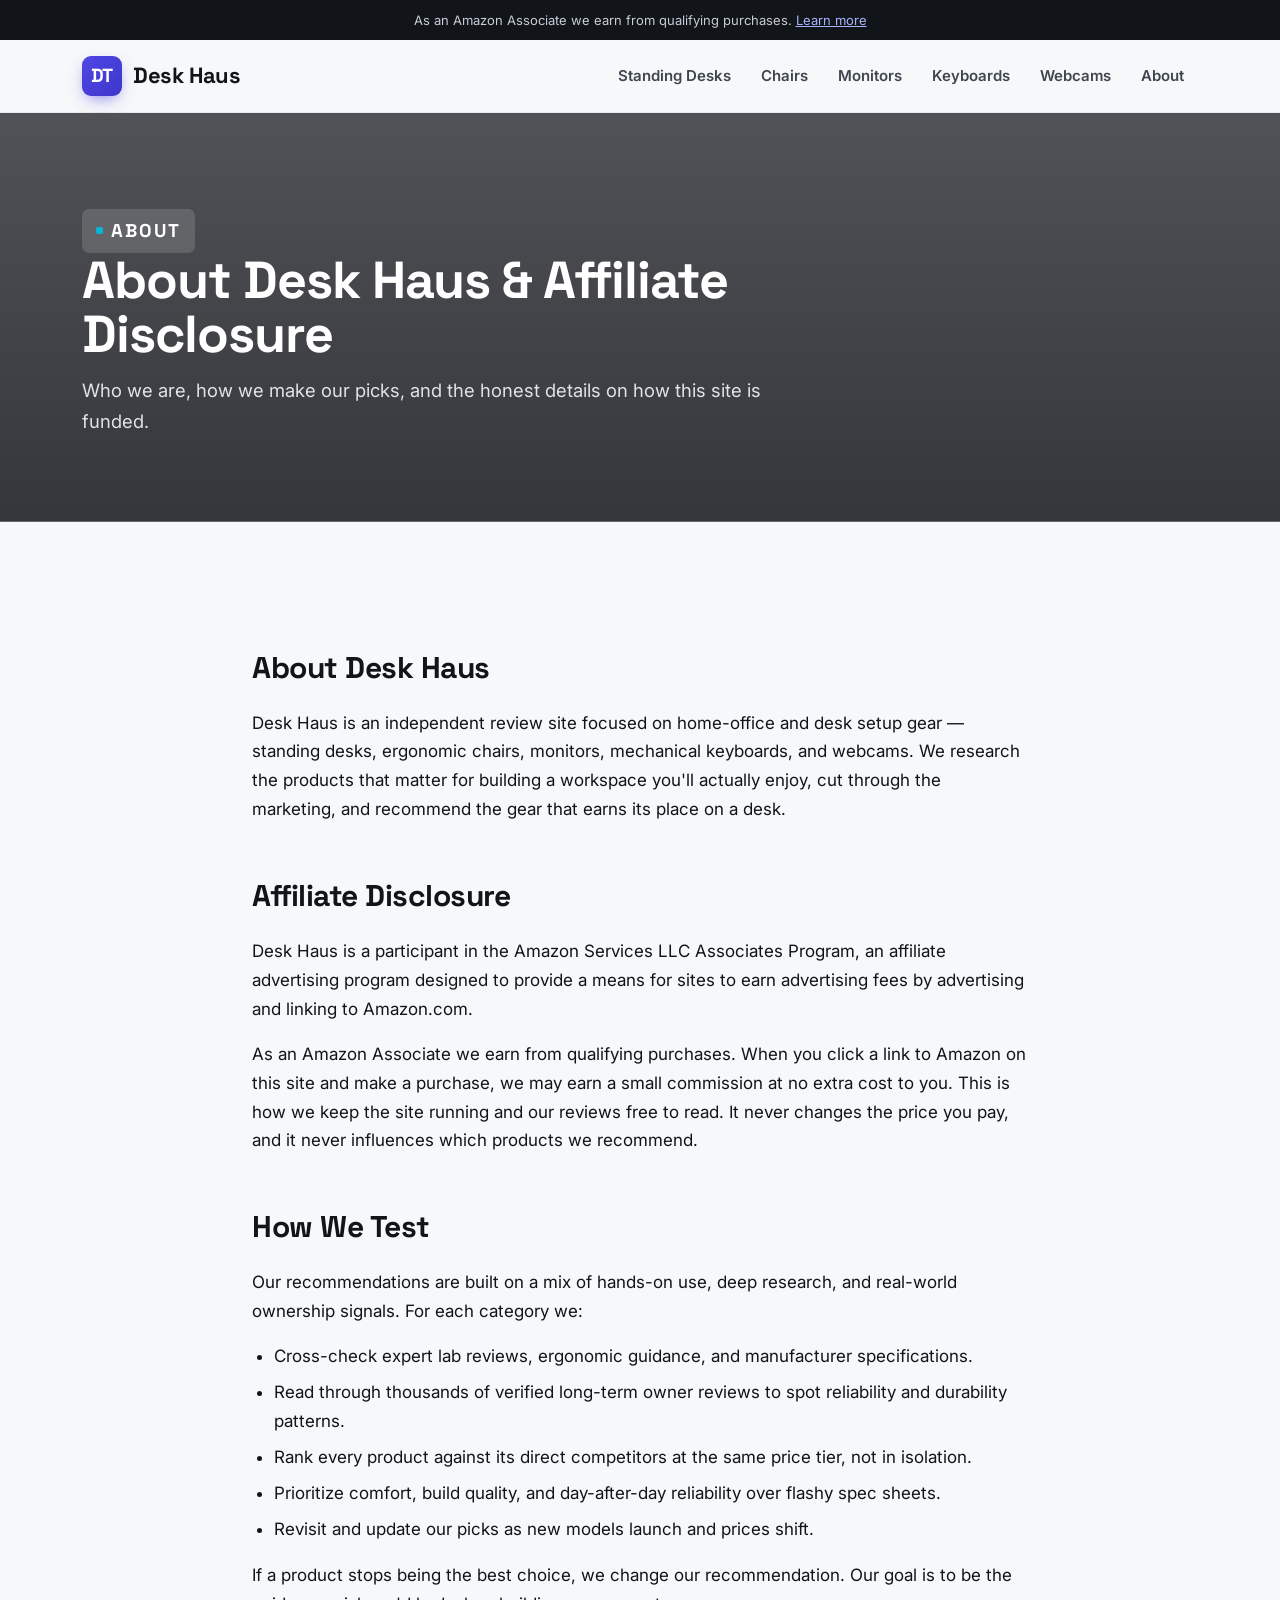
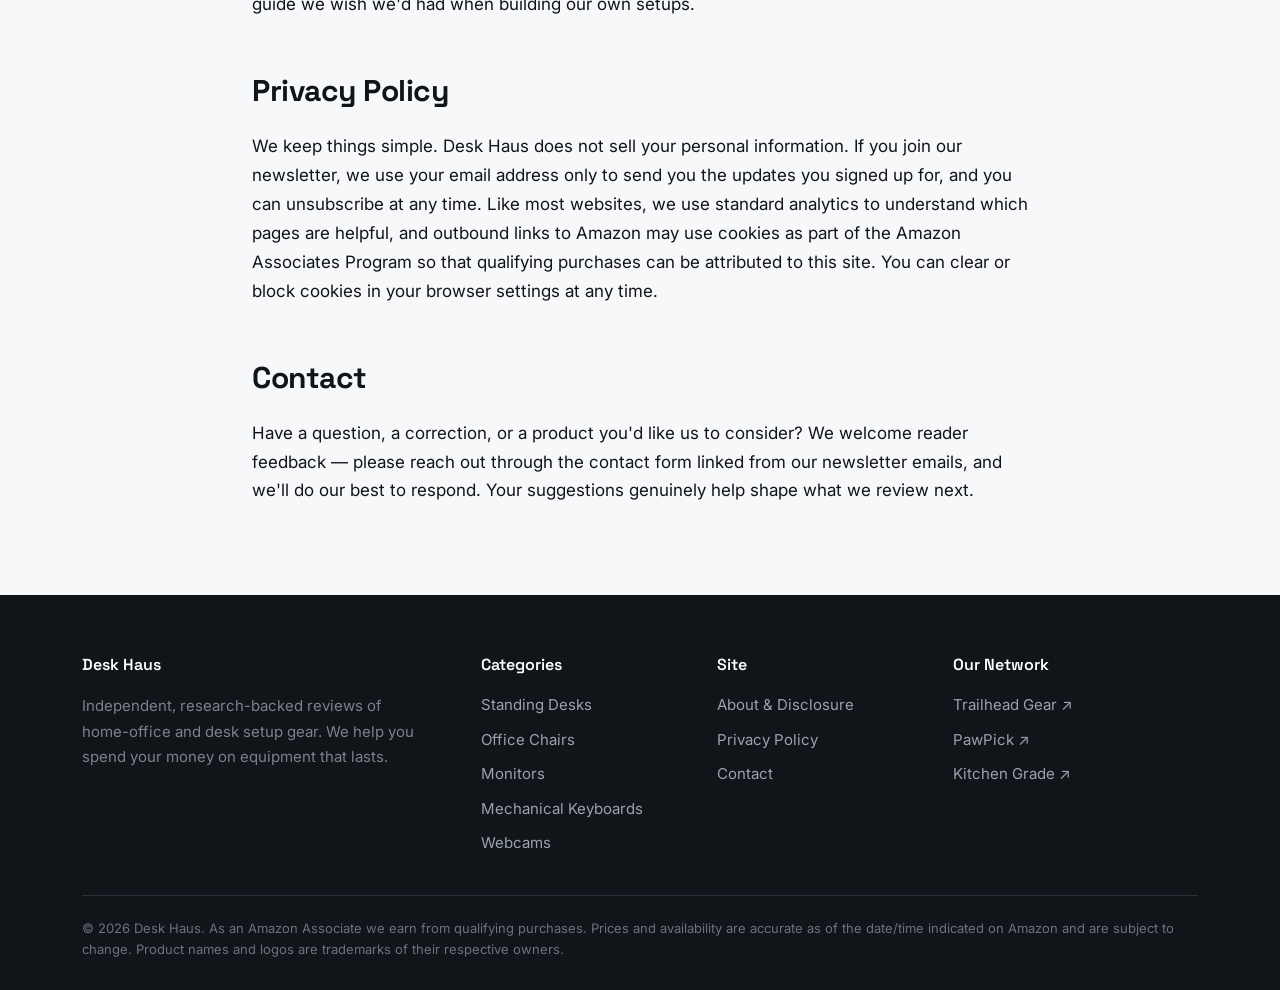
==== disclosure.html @ fbe8dcd6 "Initial commit: Desk Haus (v3 editorial + photo)" ====
<!DOCTYPE html>
<html lang="en">
<head>
<meta charset="UTF-8">
<meta name="viewport" content="width=device-width, initial-scale=1.0">
<title>About & Affiliate Disclosure — Desk Haus</title>
<meta name="description" content="About Desk Haus, our Amazon affiliate disclosure, how we test desk setup gear, our privacy policy, and how to contact us.">
<link rel="stylesheet" href="assets/styles.css">
</head>
<body>

<div class="topbar">As an Amazon Associate we earn from qualifying purchases. <a href="disclosure.html">Learn more</a></div>

<header class="site-header">
  <div class="wrap nav">
    <a href="index.html" class="brand"><span class="logo">DT</span> Desk Haus</a>
    <button class="nav-toggle" aria-label="Menu">☰</button>
    <nav class="nav-links">
      <a href="standing-desks.html">Standing Desks</a>
      <a href="office-chairs.html">Chairs</a>
      <a href="monitors.html">Monitors</a>
      <a href="mechanical-keyboards.html">Keyboards</a>
      <a href="webcams.html">Webcams</a>
      <a href="disclosure.html">About</a>
    </nav>
  </div>
</header>

<section class="article-head">
  <div class="wrap">
    <p class="eyebrow">About</p>
    <h1>About Desk Haus &amp; Affiliate Disclosure</h1>
    <p>Who we are, how we make our picks, and the honest details on how this site is funded.</p>
  </div>
</section>

<section>
  <div class="wrap prose">
    <h2>About Desk Haus</h2>
    <p>Desk Haus is an independent review site focused on home-office and desk setup gear — standing desks, ergonomic chairs, monitors, mechanical keyboards, and webcams. We research the products that matter for building a workspace you'll actually enjoy, cut through the marketing, and recommend the gear that earns its place on a desk.</p>

    <h2>Affiliate Disclosure</h2>
    <p>Desk Haus is a participant in the Amazon Services LLC Associates Program, an affiliate advertising program designed to provide a means for sites to earn advertising fees by advertising and linking to Amazon.com.</p>
    <p>As an Amazon Associate we earn from qualifying purchases. When you click a link to Amazon on this site and make a purchase, we may earn a small commission at no extra cost to you. This is how we keep the site running and our reviews free to read. It never changes the price you pay, and it never influences which products we recommend.</p>

    <h2>How We Test</h2>
    <p>Our recommendations are built on a mix of hands-on use, deep research, and real-world ownership signals. For each category we:</p>
    <ul>
      <li>Cross-check expert lab reviews, ergonomic guidance, and manufacturer specifications.</li>
      <li>Read through thousands of verified long-term owner reviews to spot reliability and durability patterns.</li>
      <li>Rank every product against its direct competitors at the same price tier, not in isolation.</li>
      <li>Prioritize comfort, build quality, and day-after-day reliability over flashy spec sheets.</li>
      <li>Revisit and update our picks as new models launch and prices shift.</li>
    </ul>
    <p>If a product stops being the best choice, we change our recommendation. Our goal is to be the guide we wish we'd had when building our own setups.</p>

    <h2 id="privacy">Privacy Policy</h2>
    <p>We keep things simple. Desk Haus does not sell your personal information. If you join our newsletter, we use your email address only to send you the updates you signed up for, and you can unsubscribe at any time. Like most websites, we use standard analytics to understand which pages are helpful, and outbound links to Amazon may use cookies as part of the Amazon Associates Program so that qualifying purchases can be attributed to this site. You can clear or block cookies in your browser settings at any time.</p>

    <h2 id="contact">Contact</h2>
    <p>Have a question, a correction, or a product you'd like us to consider? We welcome reader feedback — please reach out through the contact form linked from our newsletter emails, and we'll do our best to respond. Your suggestions genuinely help shape what we review next.</p>
  </div>
</section>

<footer class="site-footer">
  <div class="wrap">
    <div class="footer-grid">
      <div><h4>Desk Haus</h4><p style="color:#7c828d;max-width:340px;">Independent, research-backed reviews of home-office and desk setup gear. We help you spend your money on equipment that lasts.</p></div>
      <div><h4>Categories</h4><a href="standing-desks.html">Standing Desks</a><a href="office-chairs.html">Office Chairs</a><a href="monitors.html">Monitors</a><a href="mechanical-keyboards.html">Mechanical Keyboards</a><a href="webcams.html">Webcams</a></div>
      <div><h4>Site</h4><a href="disclosure.html">About &amp; Disclosure</a><a href="disclosure.html#privacy">Privacy Policy</a><a href="disclosure.html#contact">Contact</a></div>
      <div><h4>Our Network</h4><a href="https://www.trailhead-gear.com">Trailhead Gear ↗</a><a href="https://paw-pick.com">PawPick ↗</a><a href="https://kitchen-grade.com">Kitchen Grade ↗</a></div>
    </div>
    <div class="footer-disclaimer">© <span data-year>2026</span> Desk Haus. As an Amazon Associate we earn from qualifying purchases. Prices and availability are accurate as of the date/time indicated on Amazon and are subject to change. Product names and logos are trademarks of their respective owners.</div>
  </div>
</footer>

<script src="assets/main.js"></script>
</body>
</html>
---- assets/styles.css ----
/* ===========================================================
   Desk Haus — "Minimal Tech" editorial theme (v3)
   Photographic hero, featured #1 banner, rank numerals,
   Space Grotesk + Inter, light-gray + electric-indigo palette.
   =========================================================== */
@import url('https://fonts.googleapis.com/css2?family=Space+Grotesk:wght@500;600;700&family=Inter:wght@400;500;600;700&display=swap');

:root{
  --ink:#111418; --ink-soft:#3f4650;
  --indigo:#4f46e5; --indigo-dark:#3f37c9; --indigo-tint:#eceafe;
  --cyan:#06b6d4;
  --bg:#f7f8fa; --panel:#eef1f6; --card:#fff;
  --muted:#6b7280; --line:#e5e8ee; --good:#0f9d6b;
  --shadow-sm:0 1px 3px rgba(17,20,24,.06);
  --shadow:0 18px 40px -18px rgba(17,20,24,.28);
  --radius:10px; --maxw:1160px;
  --display:"Space Grotesk",system-ui,sans-serif; --body:"Inter",system-ui,sans-serif;
  --hero:url("https://images.unsplash.com/photo-1593062096033-9a26b09da705?auto=format&fit=crop&w=1700&q=72");
  --feature:url("https://images.unsplash.com/photo-1542038784456-1ea8e935640e?auto=format&fit=crop&w=1100&q=72");
}
*{box-sizing:border-box}
html{scroll-behavior:smooth}
body{margin:0;font-family:var(--body);color:var(--ink);background:var(--bg);line-height:1.7;font-size:17px;-webkit-font-smoothing:antialiased}
img{max-width:100%;display:block}
a{color:var(--indigo-dark)}
.wrap{max-width:var(--maxw);margin:0 auto;padding:0 22px}

.topbar{background:var(--ink);color:#c7ccd6;font-size:13px;text-align:center;padding:9px 14px}
.topbar a{color:#a5b4fc;text-decoration:underline}

.site-header{position:sticky;top:0;z-index:50;background:rgba(247,248,250,.85);backdrop-filter:saturate(150%) blur(12px);border-bottom:1px solid var(--line)}
.nav{display:flex;align-items:center;justify-content:space-between;height:72px}
.brand{display:flex;align-items:center;gap:11px;text-decoration:none;color:var(--ink);font-family:var(--display);font-weight:700;font-size:22px;letter-spacing:-.4px}
.brand .logo{width:40px;height:40px;border-radius:9px;background:linear-gradient(135deg,var(--indigo),var(--indigo-dark));display:grid;place-items:center;color:#fff;font-family:var(--display);font-weight:700;font-size:19px;box-shadow:0 6px 16px -5px rgba(79,70,229,.7)}
.nav-links{display:flex;gap:2px;align-items:center}
.nav-links a{text-decoration:none;color:var(--ink-soft);font-weight:600;font-size:15px;padding:9px 14px;border-radius:8px;transition:.16s}
.nav-links a:hover{background:var(--indigo-tint);color:var(--indigo-dark)}
.nav-toggle{display:none;background:none;border:0;font-size:27px;color:var(--ink);cursor:pointer}

/* ---------- Hero (photographic) ---------- */
.hero{position:relative;overflow:hidden;text-align:center;padding:120px 22px 112px;color:#fff;
  background:linear-gradient(180deg,rgba(10,12,18,.66),rgba(17,20,24,.82)),var(--hero);background-size:cover;background-position:center}
.hero>.wrap{position:relative}
.hero h1{font-family:var(--display);font-weight:700;font-size:clamp(38px,6vw,68px);line-height:1.02;margin:0 0 18px;letter-spacing:-1.4px}
.hero h1 em{font-style:normal;color:#a5b4fc}
.hero p{font-size:clamp(17px,2.2vw,21px);max-width:600px;margin:0 auto 30px;color:#dfe3ea}

/* ---------- Buttons ---------- */
.btn{display:inline-flex;align-items:center;gap:9px;background:linear-gradient(135deg,var(--indigo),var(--indigo-dark));color:#fff;text-decoration:none;font-family:var(--body);font-weight:700;padding:14px 26px;border-radius:9px;box-shadow:0 12px 24px -8px rgba(79,70,229,.6);transition:transform .15s,box-shadow .15s,filter .15s;border:0;cursor:pointer}
.btn::after{content:"→";transition:transform .15s}
.btn:hover{transform:translateY(-2px);box-shadow:0 18px 30px -8px rgba(79,70,229,.7);filter:saturate(1.08)}
.btn:hover::after{transform:translateX(3px)}
.btn-block{width:100%;justify-content:center}
.btn-ghost{background:#fff;color:var(--indigo-dark);box-shadow:var(--shadow-sm);border:1px solid var(--line)}
.btn-ghost::after{content:""}
.btn-ghost:hover{background:var(--indigo-tint)}

/* ---------- Sections ---------- */
section{padding:74px 0}
.section-head{text-align:center;max-width:680px;margin:0 auto 44px}
.section-head h2{font-family:var(--display);font-weight:700;font-size:clamp(28px,4vw,42px);margin:0 0 12px;letter-spacing:-.8px;line-height:1.08}
.section-head p{color:var(--muted);margin:0;font-size:17px}
.eyebrow{display:inline-flex;align-items:center;gap:8px;font-family:var(--display);font-weight:700;text-transform:uppercase;letter-spacing:2px;font-size:12px;color:var(--indigo-dark);background:var(--indigo-tint);padding:6px 14px;border-radius:7px;margin:0 0 16px}
.eyebrow::before{content:"";width:7px;height:7px;border-radius:2px;background:var(--cyan)}

/* ---------- Category grid ---------- */
.cat-grid{display:grid;grid-template-columns:repeat(4,1fr);gap:18px}
.cat-card{background:var(--card);border:1px solid var(--line);border-radius:var(--radius);padding:30px 20px;text-align:center;text-decoration:none;color:var(--ink);box-shadow:var(--shadow-sm);transition:transform .16s,box-shadow .16s,border-color .16s}
.cat-card .ic{display:inline-grid;place-items:center;width:64px;height:64px;border-radius:12px;background:var(--indigo-tint);font-size:30px;margin-bottom:14px;transition:.16s}
.cat-card:hover{transform:translateY(-5px);box-shadow:var(--shadow);border-color:var(--indigo)}
.cat-card:hover .ic{background:linear-gradient(135deg,var(--indigo),var(--indigo-dark))}
.cat-card h3{font-family:var(--display);font-weight:600;margin:0 0 4px;font-size:18px}
.cat-card span{color:var(--muted);font-size:14px}

/* ---------- Product grid + rank numerals ---------- */
.products{display:grid;grid-template-columns:repeat(3,1fr);gap:24px;counter-reset:rank}
.product{counter-increment:rank;background:var(--card);border:1px solid var(--line);border-radius:var(--radius);overflow:hidden;display:flex;flex-direction:column;box-shadow:var(--shadow-sm);transition:transform .2s,box-shadow .2s,border-color .2s;position:relative}
.product:hover{transform:translateY(-7px);box-shadow:var(--shadow);border-color:var(--indigo)}
.product .ribbon{position:absolute;top:13px;right:13px;background:var(--ink);color:#fff;font-family:var(--display);font-weight:700;font-size:11px;letter-spacing:.4px;text-transform:uppercase;padding:6px 12px;border-radius:7px;z-index:3;box-shadow:var(--shadow-sm)}
.product .thumb{height:148px;position:relative;font-size:0;background:linear-gradient(135deg,#1b1f27,#2a2f3a);border-bottom:1px solid var(--line);overflow:hidden}
.product .thumb::before{content:counter(rank,decimal-leading-zero);position:absolute;inset:0;display:grid;place-items:center;font-family:var(--display);font-weight:700;font-size:78px;color:rgba(165,180,252,.22);letter-spacing:1px}
.product .thumb::after{content:"";position:absolute;right:-24px;bottom:-28px;width:120px;height:120px;border-radius:50%;background:radial-gradient(circle,rgba(79,70,229,.55),transparent 70%)}
.product .body{padding:22px;display:flex;flex-direction:column;flex:1}
.product .cat-tag{font-family:var(--display);font-weight:700;font-size:12px;text-transform:uppercase;letter-spacing:1px;color:var(--indigo)}
.product h3{font-family:var(--display);font-weight:600;margin:7px 0 9px;font-size:20px;line-height:1.2}
.stars{color:#f5a623;font-size:15px;letter-spacing:2px;margin-bottom:10px}
.stars span{color:var(--muted);font-size:13px;letter-spacing:0;margin-left:6px;font-family:var(--body)}
.product p.why{font-size:15px;color:var(--ink-soft);margin:0 0 16px;flex:1}
.product .meta{display:flex;flex-wrap:wrap;gap:7px;margin-bottom:16px}
.tag{background:var(--panel);color:var(--ink-soft);font-weight:600;font-size:12px;padding:5px 11px;border-radius:7px}
.price{font-family:var(--display);font-weight:600;color:var(--ink);font-size:18px;margin-bottom:14px}
.price small{color:var(--muted);font-weight:500;font-family:var(--body);font-size:13px}

/* ---------- Featured #1 banner ---------- */
.products .product:first-child{grid-column:1/-1;flex-direction:row;align-items:stretch}
.products .product:first-child .thumb{flex:0 0 44%;height:auto;min-height:300px;border-bottom:0;border-right:1px solid var(--line);
  background:linear-gradient(120deg,rgba(17,20,24,.35),rgba(17,20,24,.1)),var(--feature);background-size:cover;background-position:center}
.products .product:first-child .thumb::before{font-size:120px;color:#fff;opacity:.94;text-shadow:0 4px 24px rgba(0,0,0,.5);justify-items:start;align-items:end;padding:24px}
.products .product:first-child .thumb::after{display:none}
.products .product:first-child .body{justify-content:center;padding:34px}
.products .product:first-child h3{font-size:28px}
.products .product:first-child p.why{font-size:16.5px;max-width:60ch}
.products .product:first-child .btn{align-self:flex-start;width:auto}

/* ---------- Comparison table ---------- */
.table-wrap{overflow-x:auto;border:1px solid var(--line);border-radius:var(--radius);box-shadow:var(--shadow-sm);background:#fff}
table.compare{width:100%;border-collapse:collapse;min-width:640px}
table.compare th,table.compare td{padding:15px 18px;text-align:left;border-bottom:1px solid var(--line);font-size:15px}
table.compare thead th{background:var(--ink);color:#fff;font-family:var(--display);font-weight:600;font-size:13.5px}
table.compare tbody tr:nth-child(even){background:var(--bg)}
table.compare td.name{font-family:var(--display);font-weight:600;color:var(--ink)}

/* ---------- Article ---------- */
.article-head{position:relative;overflow:hidden;color:#fff;padding:96px 0 84px;
  background:linear-gradient(180deg,rgba(10,12,18,.7),rgba(17,20,24,.85)),var(--hero);background-size:cover;background-position:center}
.article-head>.wrap{position:relative}
.article-head .eyebrow{background:rgba(255,255,255,.14);color:#fff}
.article-head .eyebrow::before{background:var(--cyan)}
.article-head h1{font-family:var(--display);font-weight:700;font-size:clamp(32px,5vw,52px);margin:0 0 14px;max-width:860px;letter-spacing:-1px;line-height:1.04}
.article-head p{color:#dfe3ea;max-width:720px;font-size:18.5px;margin:0}
.article-head .byline{margin-top:20px;font-size:14px;color:#aab2c0}
.prose{max-width:820px;margin:0 auto}
.prose h2{font-family:var(--display);font-weight:700;font-size:30px;margin:46px 0 16px;letter-spacing:-.5px}
.prose h3{font-family:var(--display);font-weight:600;color:var(--indigo-dark);font-size:22px;margin:30px 0 8px}
.prose p{margin:0 0 16px}
.prose ul{margin:0 0 18px;padding-left:22px}.prose li{margin-bottom:7px}
.prose a{color:var(--indigo-dark);font-weight:600;text-decoration:underline;text-decoration-color:var(--cyan);text-underline-offset:3px}
.toc{background:#fff;border:1px solid var(--line);border-left:4px solid var(--indigo);border-radius:9px;padding:22px 26px;box-shadow:var(--shadow-sm);margin:8px 0 32px}
.toc strong{font-family:var(--display);font-weight:600;display:block;margin-bottom:10px;font-size:17px}
.toc a{color:var(--indigo-dark);text-decoration:none;font-weight:600}.toc a:hover{text-decoration:underline}

/* ---------- Detailed pick ---------- */
.pick{background:#fff;border:1px solid var(--line);border-radius:var(--radius);box-shadow:var(--shadow-sm);padding:30px;margin:26px 0;display:grid;grid-template-columns:140px 1fr;gap:26px;align-items:start;transition:box-shadow .2s,transform .2s}
.pick:hover{box-shadow:var(--shadow);transform:translateY(-3px)}
.pick .pick-ic{font-size:64px;text-align:center;background:linear-gradient(135deg,#1b1f27,#2a2f3a);color:#a5b4fc;border-radius:12px;padding:24px 0}
.pick .award{display:inline-block;background:var(--indigo);color:#fff;font-family:var(--display);font-weight:700;font-size:12px;padding:6px 14px;border-radius:7px;text-transform:uppercase;letter-spacing:.5px;margin-bottom:10px}
.pick h3{font-family:var(--display);font-weight:600;margin:0 0 6px;font-size:24px}
.pick .pros-cons{display:grid;grid-template-columns:1fr 1fr;gap:18px;margin:16px 0}
.pick .pros-cons h4{font-family:var(--display);margin:0 0 6px;font-size:13px;text-transform:uppercase;letter-spacing:.5px}
.pick .pros h4{color:var(--good)}.pick .cons h4{color:var(--indigo-dark)}
.pick .pros-cons ul{margin:0;padding-left:18px;font-size:14px}

/* ---------- CTA ---------- */
.cta-band{position:relative;overflow:hidden;background:linear-gradient(135deg,var(--indigo-dark),#2a2f3a);color:#fff;text-align:center}
.cta-band::after{content:"";position:absolute;width:420px;height:420px;border-radius:50%;background:radial-gradient(circle,rgba(6,182,212,.4),transparent 70%);bottom:-160px;left:-80px}
.cta-band>.wrap{position:relative}
.cta-band h2{font-family:var(--display);font-weight:700;color:#fff}
.cta-band .section-head p{color:#cfd4e6}
.signup{display:flex;gap:12px;max-width:480px;margin:0 auto}
.signup input{flex:1;padding:15px 18px;border:0;border-radius:9px;font-size:16px;font-family:var(--body)}
.signup .btn{white-space:nowrap;background:var(--ink)}.signup .btn:hover{background:#05070b}
.signup-note{font-size:13px;color:#cfd4e6;margin-top:14px}

/* ---------- Trust ---------- */
.trust-grid{display:grid;grid-template-columns:repeat(3,1fr);gap:22px}
.trust{text-align:center;padding:30px 22px;background:#fff;border:1px solid var(--line);border-radius:var(--radius);box-shadow:var(--shadow-sm);transition:transform .16s,box-shadow .16s}
.trust:hover{transform:translateY(-5px);box-shadow:var(--shadow)}
.trust .ic{display:inline-grid;place-items:center;width:60px;height:60px;border-radius:12px;background:var(--indigo-tint);font-size:28px;margin-bottom:12px}
.trust h3{font-family:var(--display);font-weight:600;margin:0 0 6px;font-size:19px}
.trust p{color:var(--muted);font-size:15px;margin:0}

/* ---------- Footer ---------- */
.site-footer{background:var(--ink);color:#9aa2b1;padding:56px 0 30px;font-size:15px}
.footer-grid{display:grid;grid-template-columns:1.8fr 1fr 1fr 1.2fr;gap:32px;margin-bottom:30px}
.site-footer h4{font-family:var(--display);font-weight:600;color:#fff;margin:0 0 14px;font-size:16px}
.site-footer a{color:#9aa2b1;text-decoration:none;display:block;margin-bottom:9px;transition:.15s}
.site-footer a:hover{color:#a5b4fc;transform:translateX(2px)}
.footer-disclaimer{border-top:1px solid #2a2f3a;padding-top:22px;font-size:13px;color:#6b7280;line-height:1.6}

@media(max-width:900px){.cat-grid{grid-template-columns:repeat(2,1fr)}.products{grid-template-columns:repeat(2,1fr)}.products .product:first-child{flex-direction:column}.products .product:first-child .thumb{flex:auto;min-height:200px;border-right:0;border-bottom:1px solid var(--line)}.products .product:first-child .thumb::before{font-size:90px;padding:16px}.trust-grid{grid-template-columns:1fr;gap:14px}.footer-grid{grid-template-columns:1fr 1fr;gap:24px}}
@media(max-width:680px){.nav-links{display:none;position:absolute;top:72px;left:0;right:0;background:var(--bg);flex-direction:column;gap:0;padding:8px;border-bottom:1px solid var(--line);box-shadow:var(--shadow)}.nav-links.open{display:flex}.nav-links a{padding:13px}.nav-toggle{display:block}.products{grid-template-columns:1fr}.cat-grid{grid-template-columns:1fr 1fr}.pick{grid-template-columns:1fr}.pick .pick-ic{max-width:140px}.pick .pros-cons{grid-template-columns:1fr}.signup{flex-direction:column}.footer-grid{grid-template-columns:1fr}}
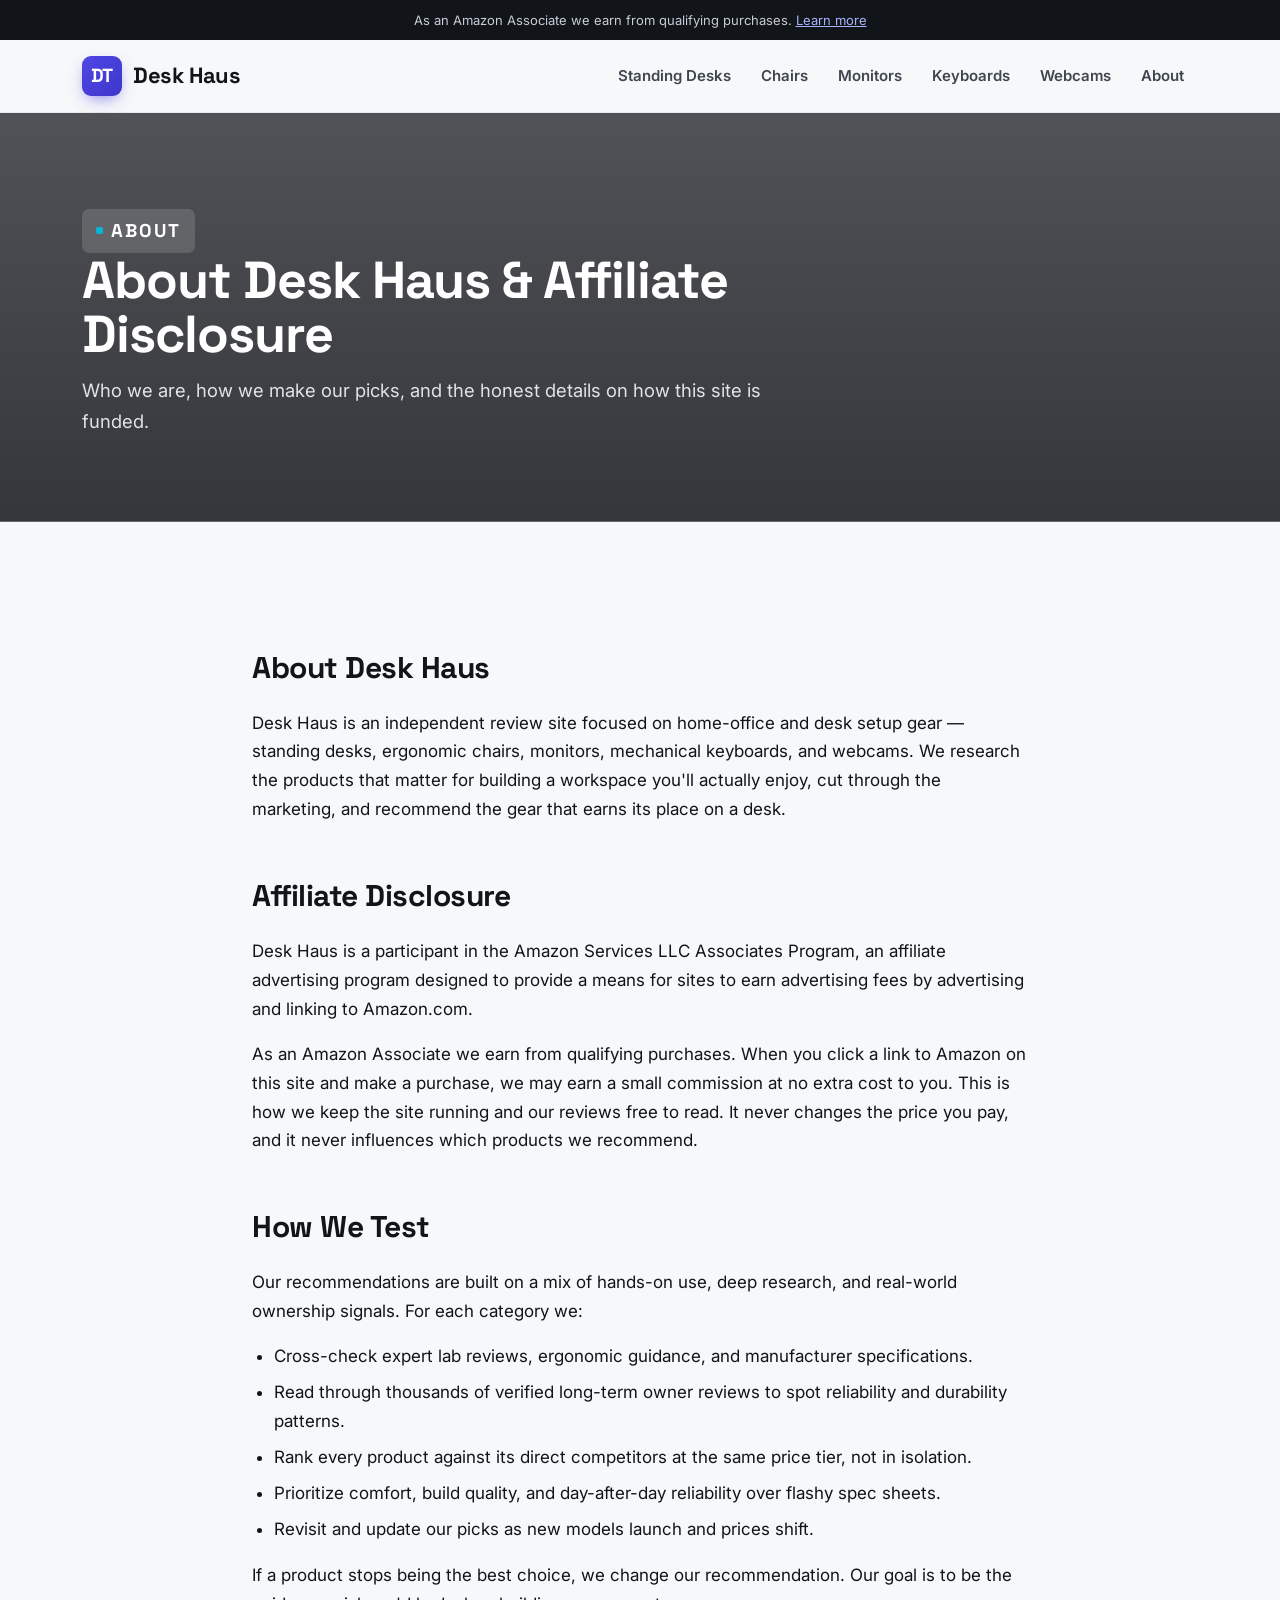
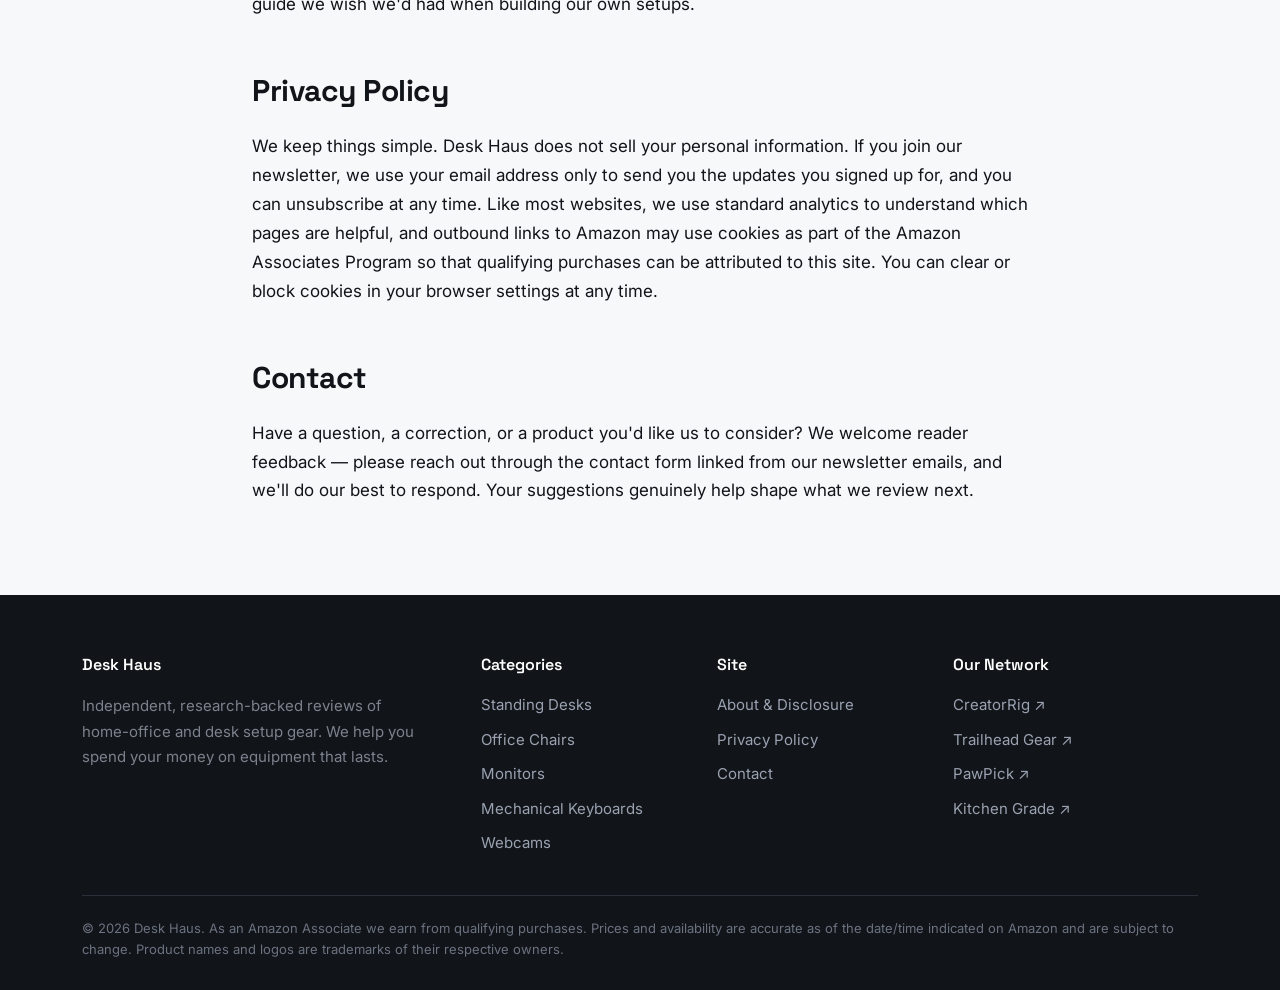
==== commit 66975456: "Add CreatorRig to network footer links" ====
--- a/disclosure.html
+++ b/disclosure.html
@@ -3,9 +3,23 @@
 <head>
 <meta charset="UTF-8">
 <meta name="viewport" content="width=device-width, initial-scale=1.0">
+<link rel="icon" type="image/svg+xml" href="/favicon.svg">
 <title>About & Affiliate Disclosure — Desk Haus</title>
 <meta name="description" content="About Desk Haus, our Amazon affiliate disclosure, how we test desk setup gear, our privacy policy, and how to contact us.">
+<link rel="canonical" href="https://desk-haus.com/disclosure.html">
+<meta property="og:type" content="website">
+<meta property="og:site_name" content="Desk Haus">
+<meta property="og:title" content="About & Affiliate Disclosure — Desk Haus">
+<meta property="og:description" content="About Desk Haus, our Amazon affiliate disclosure, how we test desk setup gear, our privacy policy, and how to contact us.">
+<meta property="og:url" content="https://desk-haus.com/disclosure.html">
+<meta name="twitter:card" content="summary_large_image">
+<meta name="twitter:title" content="About & Affiliate Disclosure — Desk Haus">
+<meta name="twitter:description" content="About Desk Haus, our Amazon affiliate disclosure, how we test desk setup gear, our privacy policy, and how to contact us.">
 <link rel="stylesheet" href="assets/styles.css">
+<script type="application/ld+json">
+{"@context": "https://schema.org","@graph": [{"@type": "BreadcrumbList","itemListElement": [{"@type": "ListItem","position": 1,"name": "Home","item": "https://desk-haus.com/"},{"@type": "ListItem","position": 2,"name": "About Desk Haus & Affiliate Disclosure","item": "https://desk-haus.com/disclosure.html"}]}]}
+</script>
+<script defer src="/_vercel/insights/script.js"></script>
 </head>
 <body>
 
@@ -68,7 +82,7 @@
       <div><h4>Desk Haus</h4><p style="color:#7c828d;max-width:340px;">Independent, research-backed reviews of home-office and desk setup gear. We help you spend your money on equipment that lasts.</p></div>
       <div><h4>Categories</h4><a href="standing-desks.html">Standing Desks</a><a href="office-chairs.html">Office Chairs</a><a href="monitors.html">Monitors</a><a href="mechanical-keyboards.html">Mechanical Keyboards</a><a href="webcams.html">Webcams</a></div>
       <div><h4>Site</h4><a href="disclosure.html">About &amp; Disclosure</a><a href="disclosure.html#privacy">Privacy Policy</a><a href="disclosure.html#contact">Contact</a></div>
-      <div><h4>Our Network</h4><a href="https://www.trailhead-gear.com">Trailhead Gear ↗</a><a href="https://paw-pick.com">PawPick ↗</a><a href="https://kitchen-grade.com">Kitchen Grade ↗</a></div>
+      <div><h4>Our Network</h4><a href="https://creator-rig.com">CreatorRig ↗</a><a href="https://www.trailhead-gear.com">Trailhead Gear ↗</a><a href="https://paw-pick.com">PawPick ↗</a><a href="https://kitchen-grade.com">Kitchen Grade ↗</a></div>
     </div>
     <div class="footer-disclaimer">© <span data-year>2026</span> Desk Haus. As an Amazon Associate we earn from qualifying purchases. Prices and availability are accurate as of the date/time indicated on Amazon and are subject to change. Product names and logos are trademarks of their respective owners.</div>
   </div>
--- a/assets/styles.css
+++ b/assets/styles.css
@@ -93,8 +93,7 @@
 
 /* ---------- Featured #1 banner ---------- */
 .products .product:first-child{grid-column:1/-1;flex-direction:row;align-items:stretch}
-.products .product:first-child .thumb{flex:0 0 44%;height:auto;min-height:300px;border-bottom:0;border-right:1px solid var(--line);
-  background:linear-gradient(120deg,rgba(17,20,24,.35),rgba(17,20,24,.1)),var(--feature);background-size:cover;background-position:center}
+.products .product:first-child .thumb{flex:0 0 42%;height:auto;min-height:300px;border-bottom:0;border-right:1px solid var(--line);background:linear-gradient(135deg,#161a21,#2a2f3a)}
 .products .product:first-child .thumb::before{font-size:120px;color:#fff;opacity:.94;text-shadow:0 4px 24px rgba(0,0,0,.5);justify-items:start;align-items:end;padding:24px}
 .products .product:first-child .thumb::after{display:none}
 .products .product:first-child .body{justify-content:center;padding:34px}
